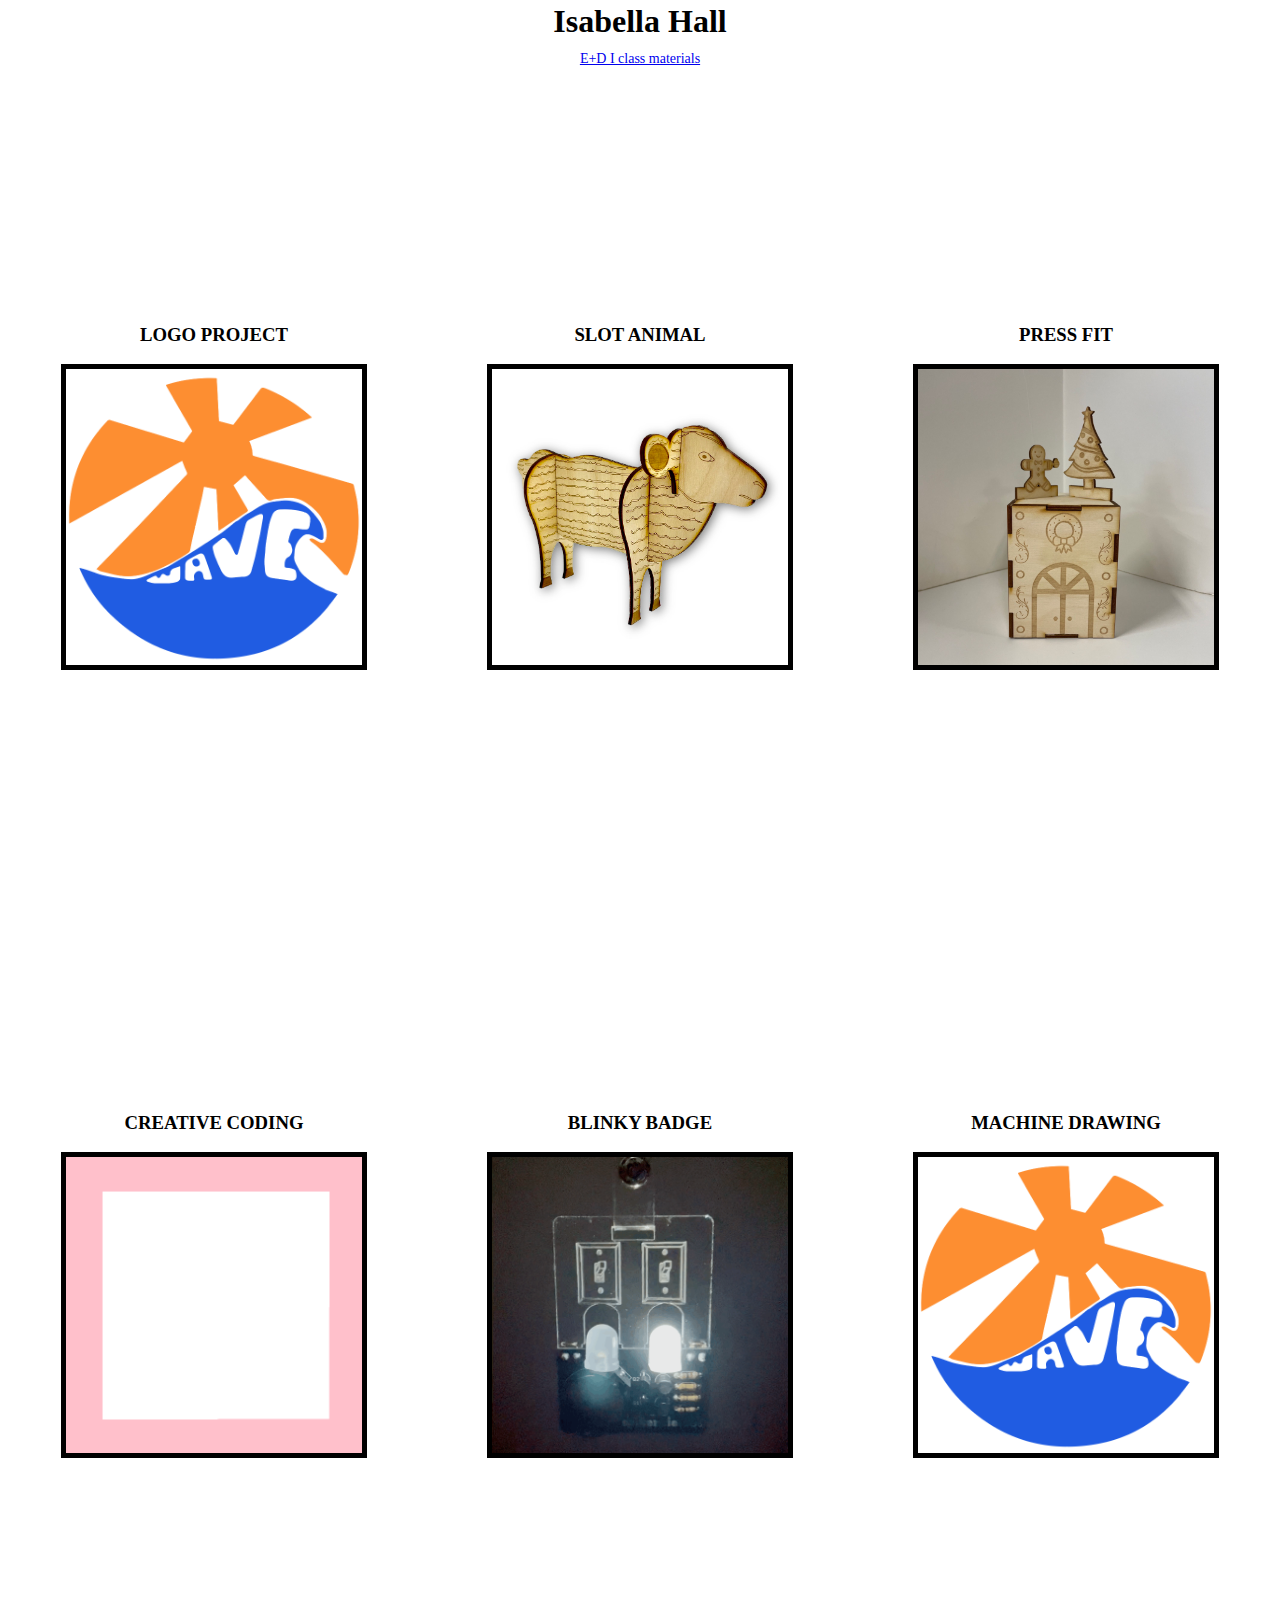
==== index.html @ 72ecd838 "updates" ====
<!DOCTYPE html><html lang="en">

  <head>
    <script src="p5.js"></script>
    <script src="p5.sound.min.js"></script>
    <link rel="stylesheet" type="text/css" href="style.css">
    <meta charset="utf-8">
  </head>

  <title>I.Hall E+D I</title>

  <body>

    <h1> Isabella Hall </h1>
    <p>
    <a href="https://github.com/isabellahall12/EDI">
      E+D I class materials
    </a>
    </p>

     <script src="sketch.js"></script>

    <table>

      <tr>
        <td>
        <h3>LOGO PROJECT</h3>
        <a href="Logo/LogoReflection.html"><img src = "Logo/ColorLogo.png" width = 70% ></a>
        </td>

        <td>
          <h3>SLOT ANIMAL</h3>
          <a href="SlotAnimal/SlotAnimalReflection.html"><img src = "SlotAnimal/SlotAnimalSideView.JPG" width = 70% ></a>
        </td>

        <td>
          <h3>PRESS FIT</h3>
          <a href="PressFit/PressFitReflection.html"><img src = "PressFit/FinalPressFit.jpg" width = 70% ></a>
        </td>
      </tr>

      <tr>
        <td>
          <h3>CREATIVE CODING</h3>
          <a
          href="CreativeCoding/CreativeCodingReflection.html"><img src = "CreativeCoding/P5/TuningWithVariables_GIF/assets/AiBG.gif" width = 70%
   <body style="background-color:white;">
          </a>
        </td>

        <td>
         <h3> BLINKY BADGE</h3>
         <a href = "BlinkyBadge/BlinkySetUp.JPG">
           <img src = 'BlinkyBadge/BlinkyBadge.gif' width=70%>
         </a>
       </td>

        <td>
          <h3>MACHINE DRAWING</h3>
          <a href="CreativeCoding/MachDrawingReflection.html"><img src = "Logo/ColorLogo.png" width = 70% ></a>
        </td>
      </tr>

    </table>

  </body>

</html>
---- style.css ----
html, body {
  margin: 0;
  padding: 0;
  font-family:'Times New Roman', serif;
  background-color: rgb(255, 255, 255);
}

canvas {
  display: block;
  z-index: -1;
}

img {
  border: 5px solid #000;
}

h1{
  color: black;
     position: absolute;
     left: 50%;
     transform: translateX(-50%) translateY(-50%);
     text-align: center;
     top: 0%;
}

h2{

position: absolute;


}

p{
    position: absolute;
    font-size: 0.875em;
    left: 50%;
    transform: translateX(-50%) translateY(-50%);
    text-align:center;
    top: 5%;
}

table{
  position: absolute;
  z-index: 1;
  width:100%;
  top: 10%;

}

td {
    width: 33vw;
    height: 33vw;
    vertical-align: baseline;
    padding-top:10px;
    text-align:center;

    &:after, &:before {
        content: '';

        display: block;
        padding-bottom: calc(50% - 0.5em);
    }
}

.container{
  position: relative;
}

.project {
  position: absolute;
  width:50%;
  float: left;

  left: 0px;
  top: 0px;
  z-index: 1;
}
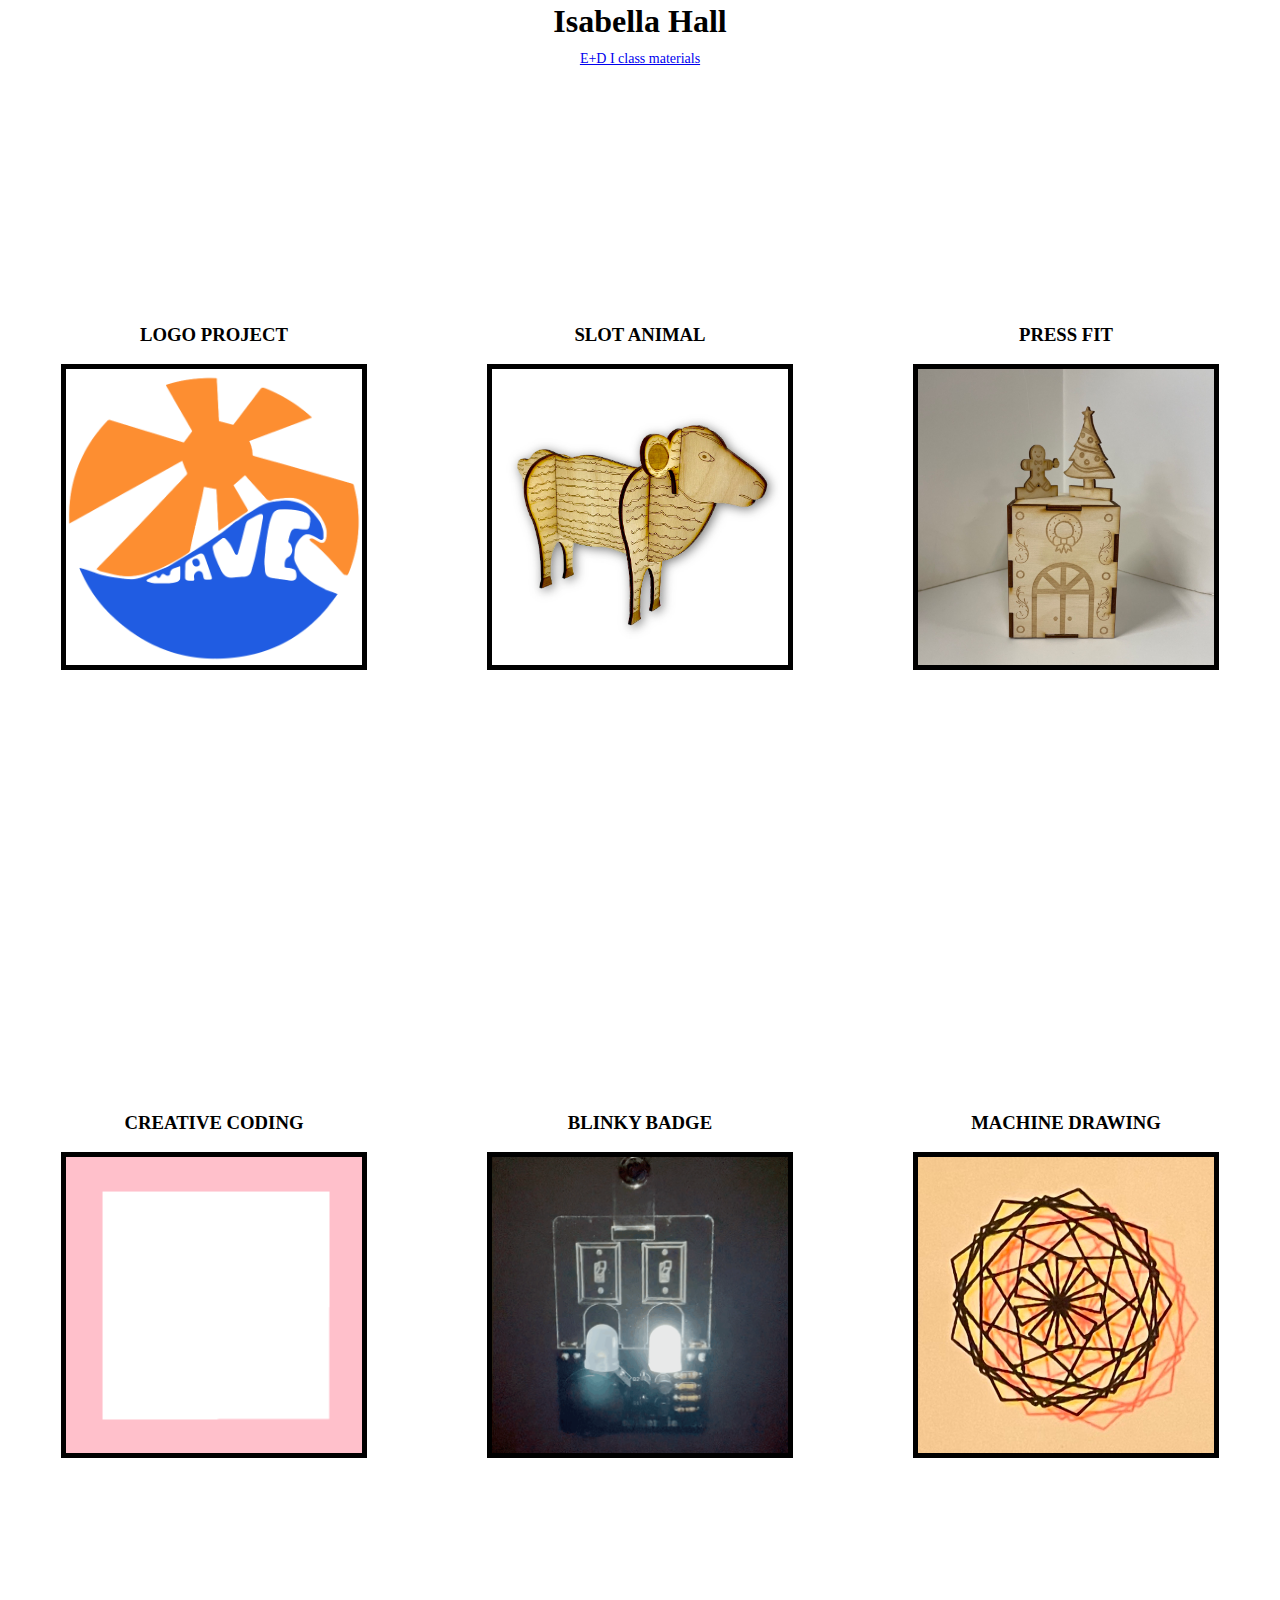
==== commit a141d342: "images" ====
--- a/index.html
+++ b/index.html
@@ -57,7 +57,7 @@
 
         <td>
           <h3>MACHINE DRAWING</h3>
-          <a href="CreativeCoding/MachDrawingReflection.html"><img src = "Logo/ColorLogo.png" width = 70% ></a>
+          <a href="CreativeCoding/MachDrawingReflection.html"><img src = "CreativeCoding/MachDrawing/WebsiteMachDrawing copy.jpeg" width = 70% ></a>
         </td>
       </tr>
 
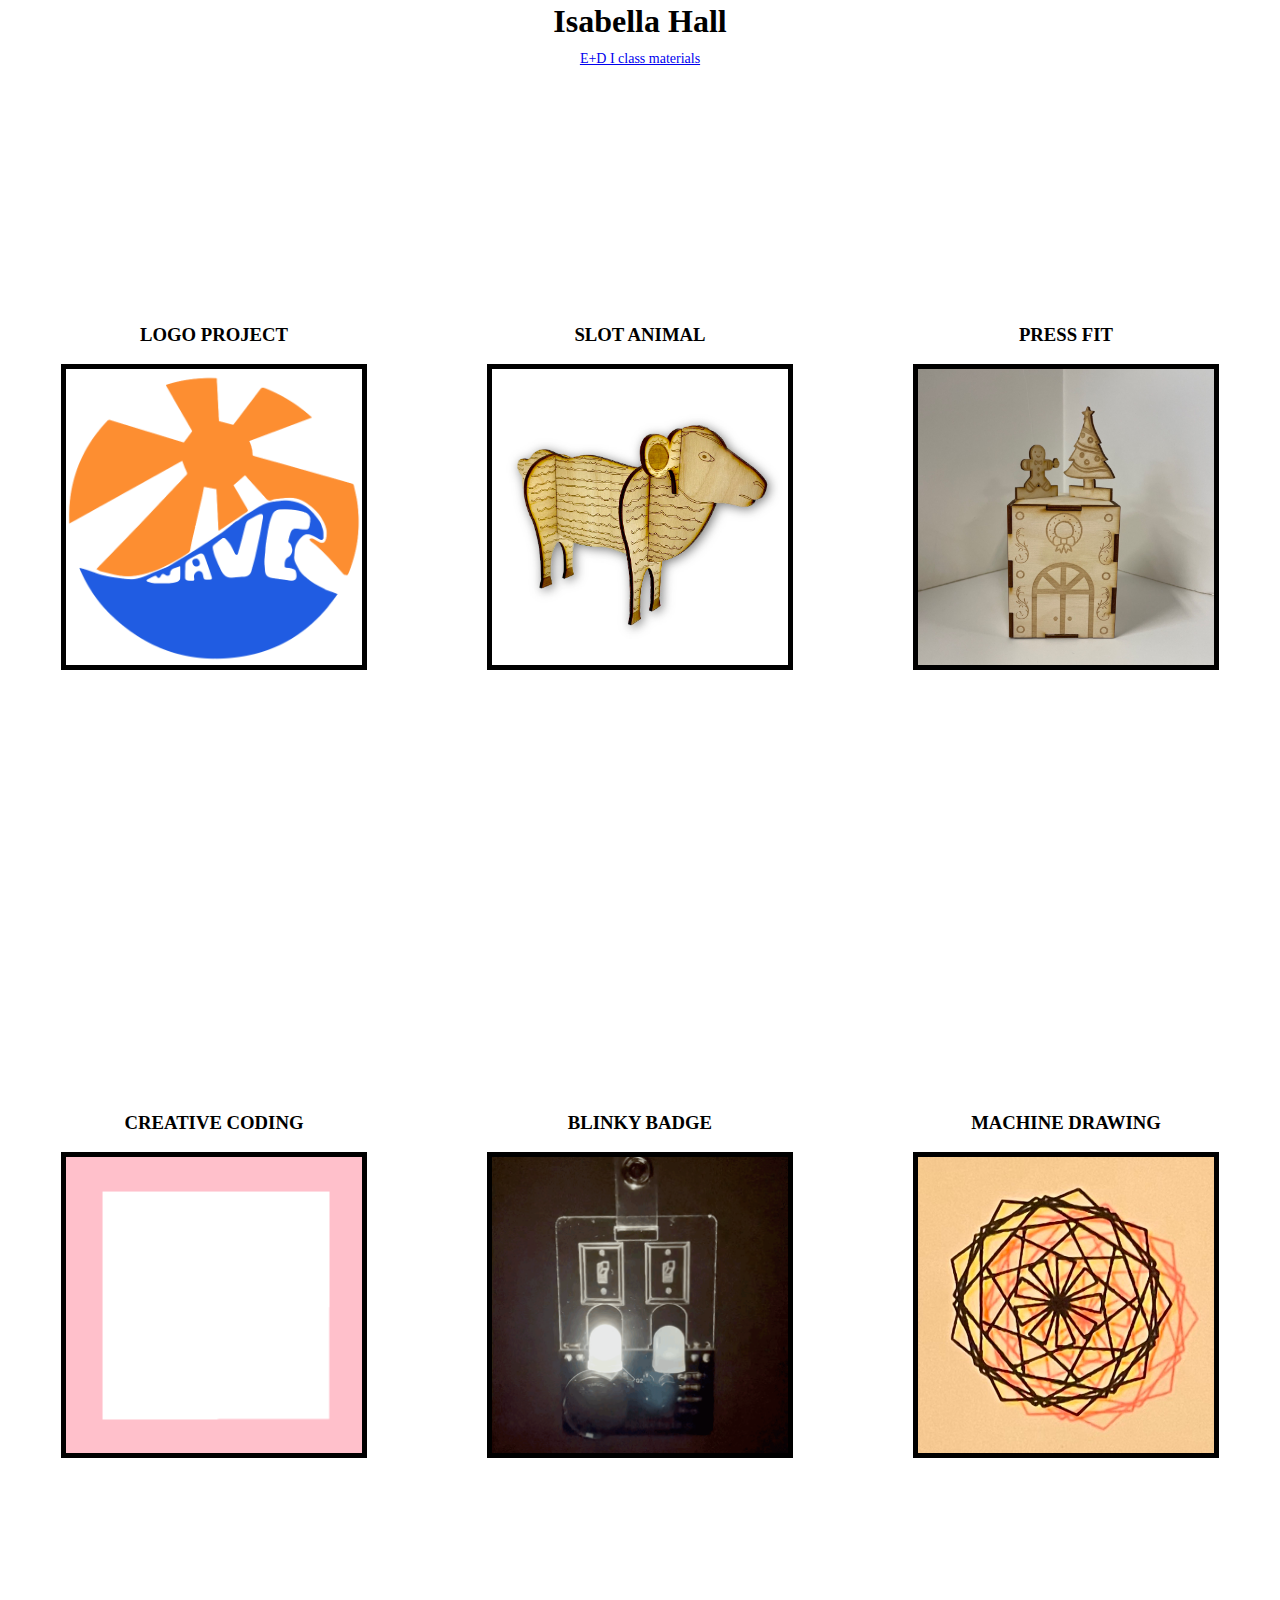
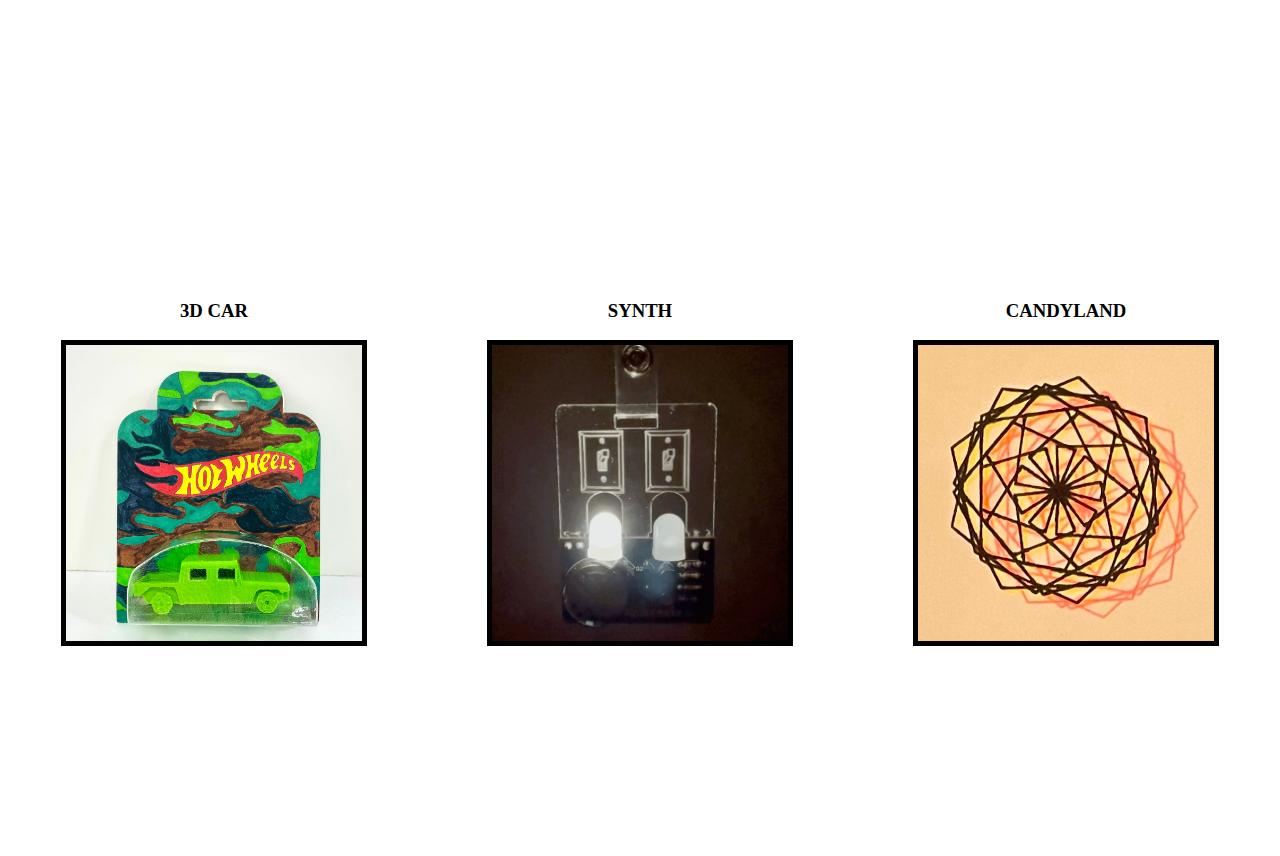
==== commit 6c8de031: "updates" ====
--- a/index.html
+++ b/index.html
@@ -50,7 +50,7 @@
 
         <td>
          <h3> BLINKY BADGE</h3>
-         <a href = "BlinkyBadge/BlinkySetUp.JPG">
+         <a href = "BlinkyBadge/BlinkySetUp.jpeg">
            <img src = 'BlinkyBadge/BlinkyBadge.gif' width=70%>
          </a>
        </td>
@@ -61,6 +61,28 @@
         </td>
       </tr>
 
+      <tr>
+        <td>
+          <h3>3D CAR</h3>
+          <a
+          href="3Dcar/3DcarReflection.html"><img src = "3Dcar/BubblePackFrontSquare.jpeg" width = 70%
+   <body style="background-color:white;">
+          </a>
+        </td>
+
+        <td>
+         <h3>SYNTH</h3>
+         <a href = "Synth/SynthReflection.html">
+           <img src = 'BlinkyBadge/BlinkyBadge.gif' width=70%>
+         </a>
+       </td>
+
+        <td>
+          <h3>CANDYLAND</h3>
+          <a href="Candyland/CandyLandReflection.html"><img src = "CreativeCoding/MachDrawing/WebsiteMachDrawing copy.jpeg" width = 70% ></a>
+        </td>
+      </tr>
+
     </table>
 
   </body>
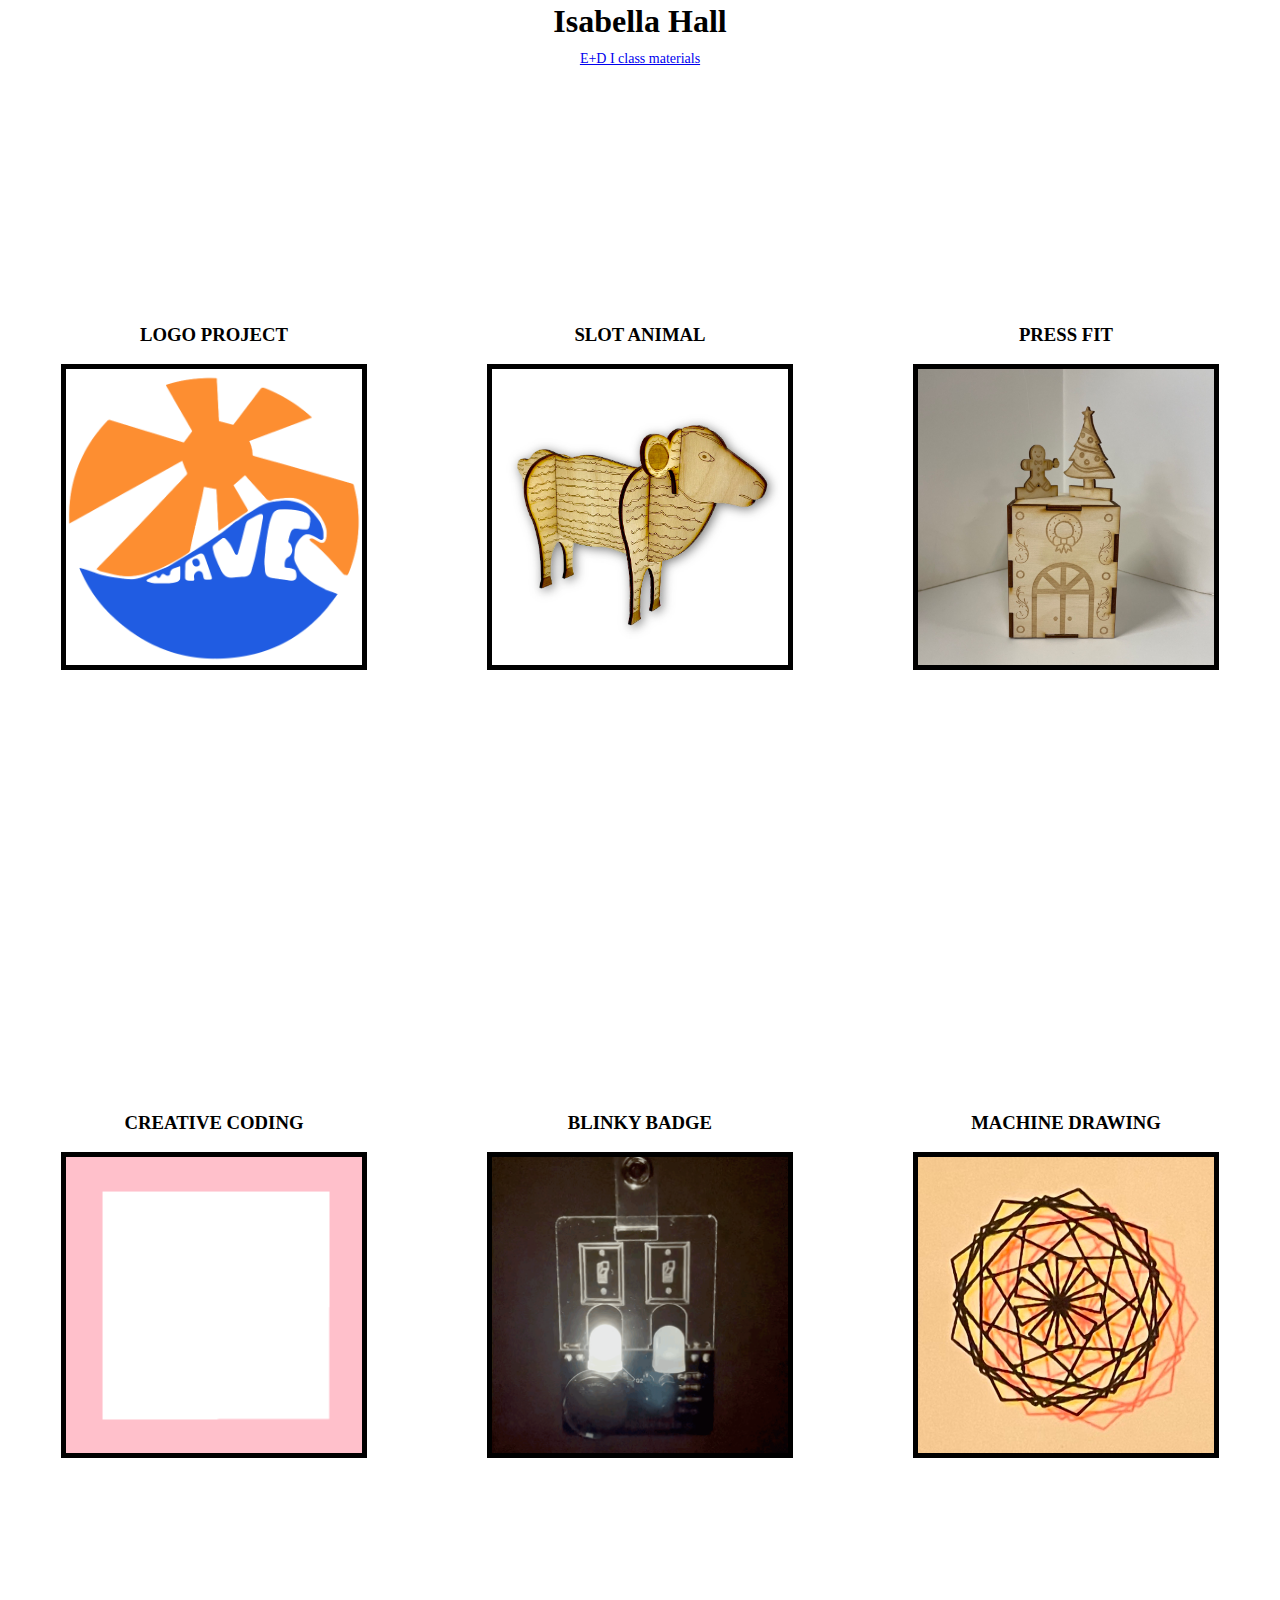
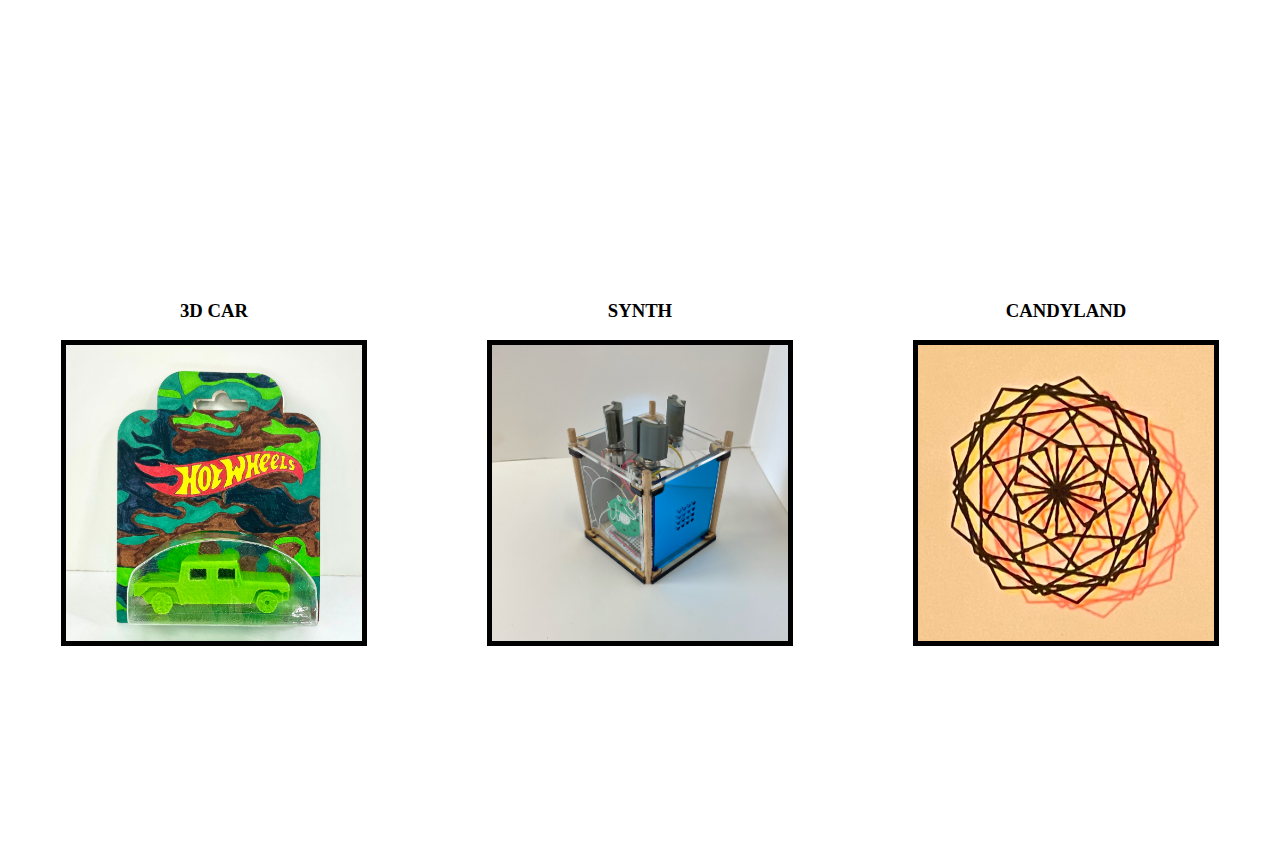
==== commit ea6bb528: "new files" ====
--- a/index.html
+++ b/index.html
@@ -73,7 +73,7 @@
         <td>
          <h3>SYNTH</h3>
          <a href = "Synth/SynthReflection.html">
-           <img src = 'BlinkyBadge/BlinkyBadge.gif' width=70%>
+           <img src = 'Synth/SynthBoxSide1.jpeg' width=70%>
          </a>
        </td>
 
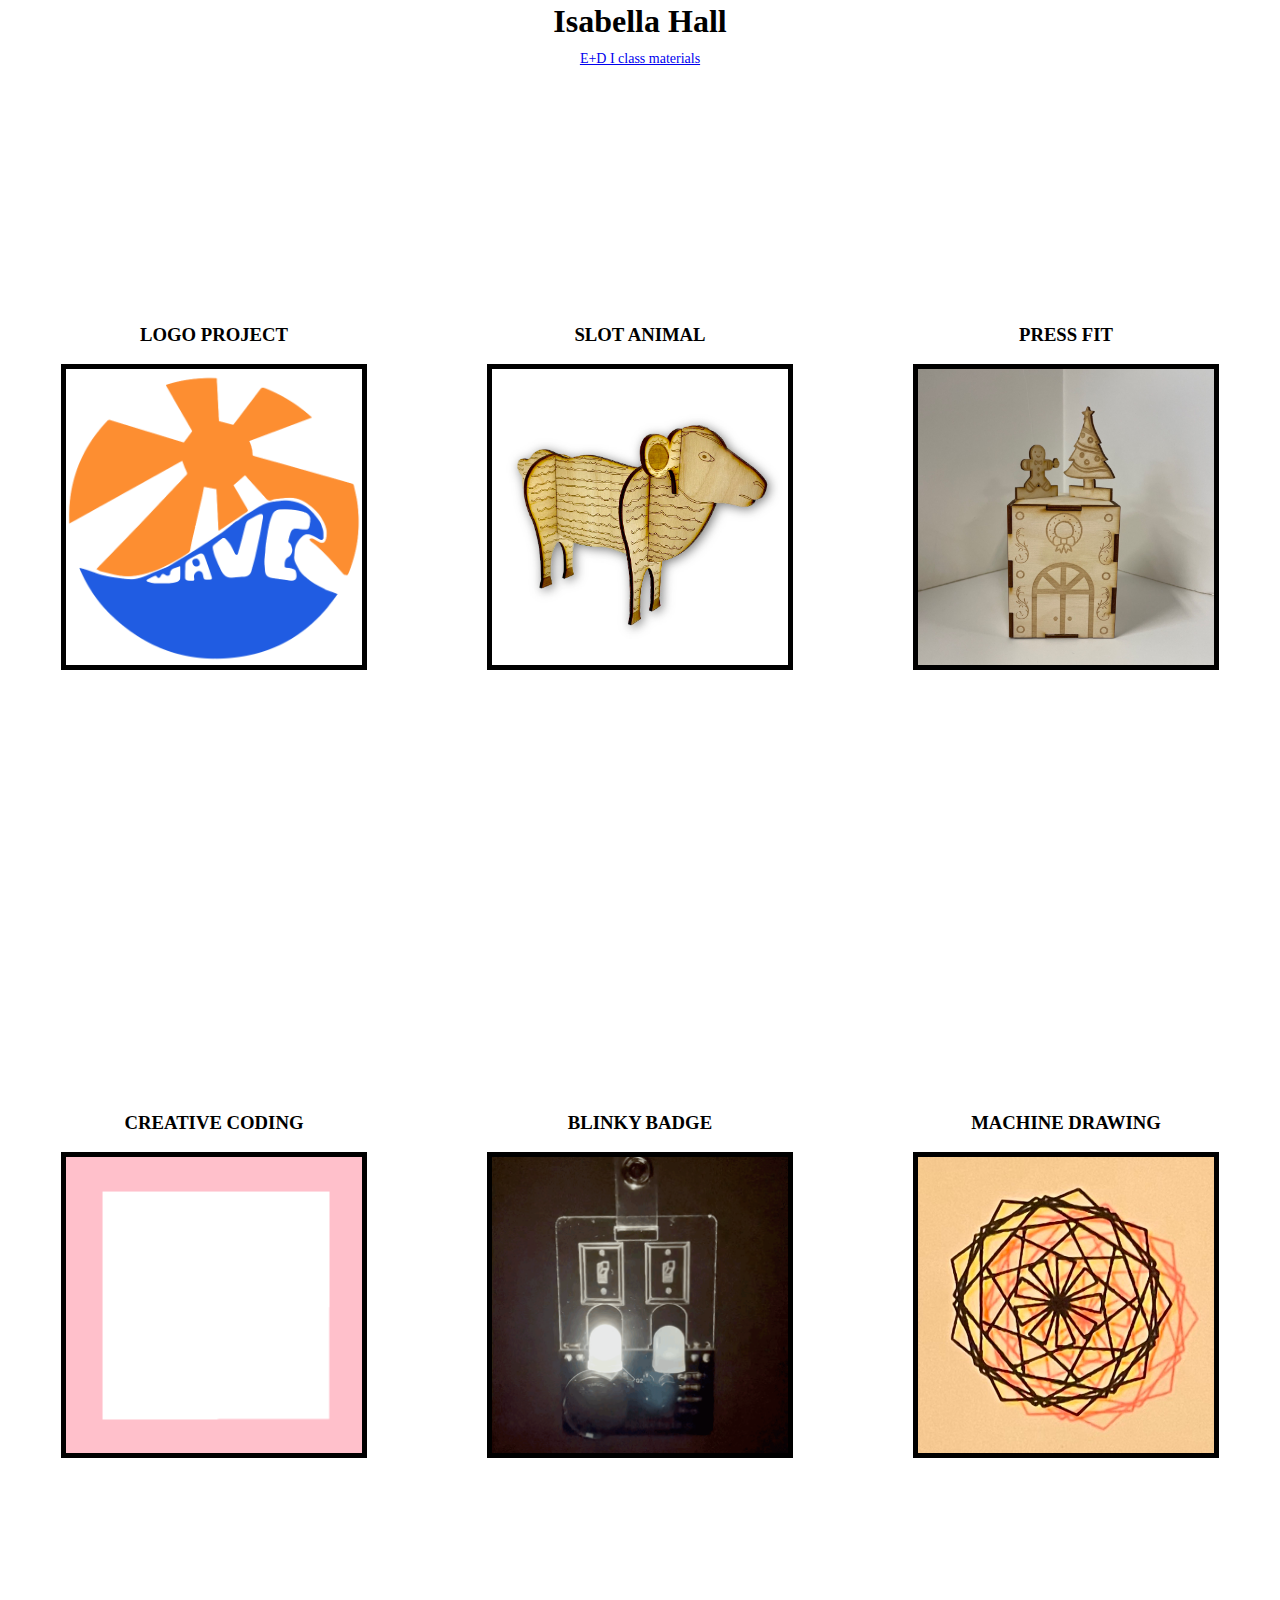
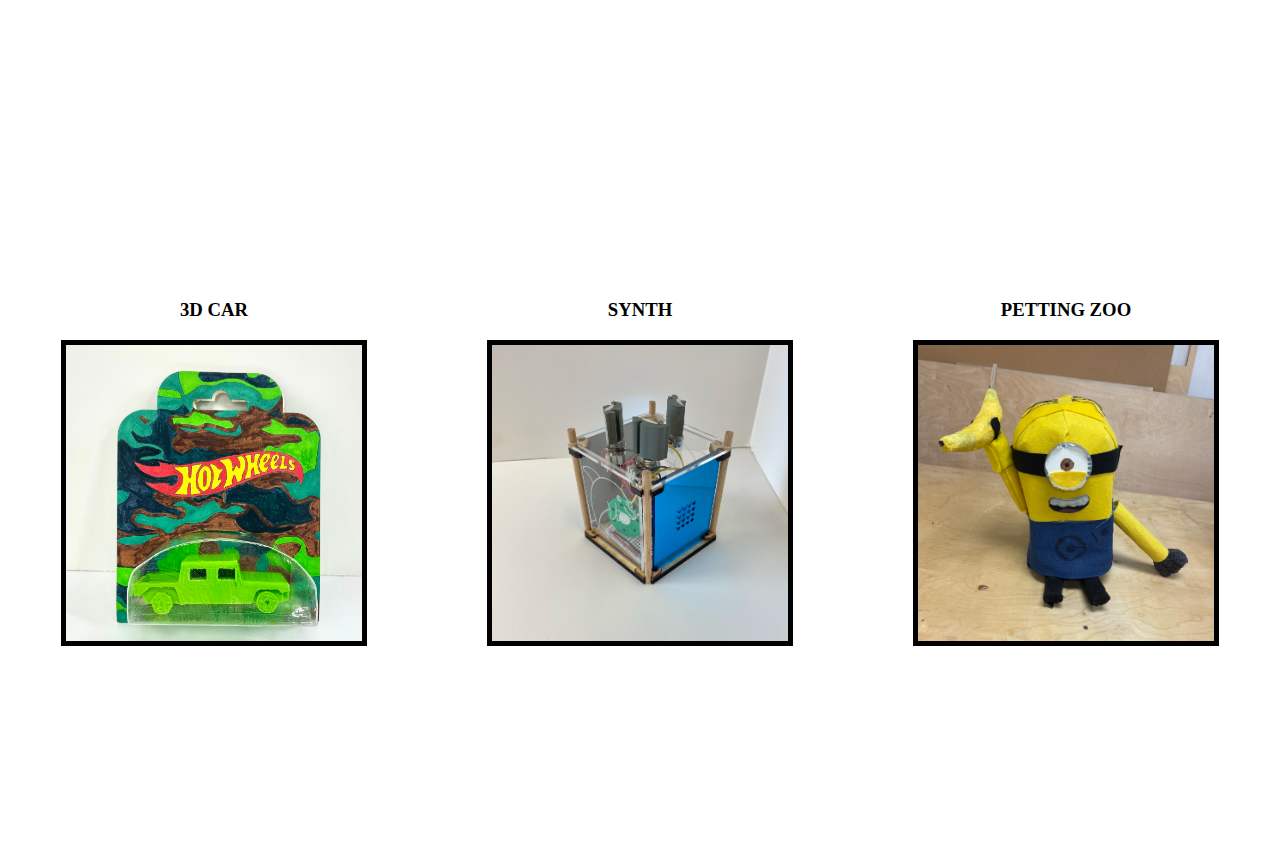
==== commit a5c5dccf: "new files" ====
--- a/index.html
+++ b/index.html
@@ -78,8 +78,8 @@
        </td>
 
         <td>
-          <h3>CANDYLAND</h3>
-          <a href="Candyland/CandyLandReflection.html"><img src = "CreativeCoding/MachDrawing/WebsiteMachDrawing copy.jpeg" width = 70% ></a>
+          <h3>PETTING ZOO</h3>
+          <a href="PettingZoo/PettingZooReflection.html"><img src = "PettingZoo/MinionFront.jpeg" width = 70% ></a>
         </td>
       </tr>
 
